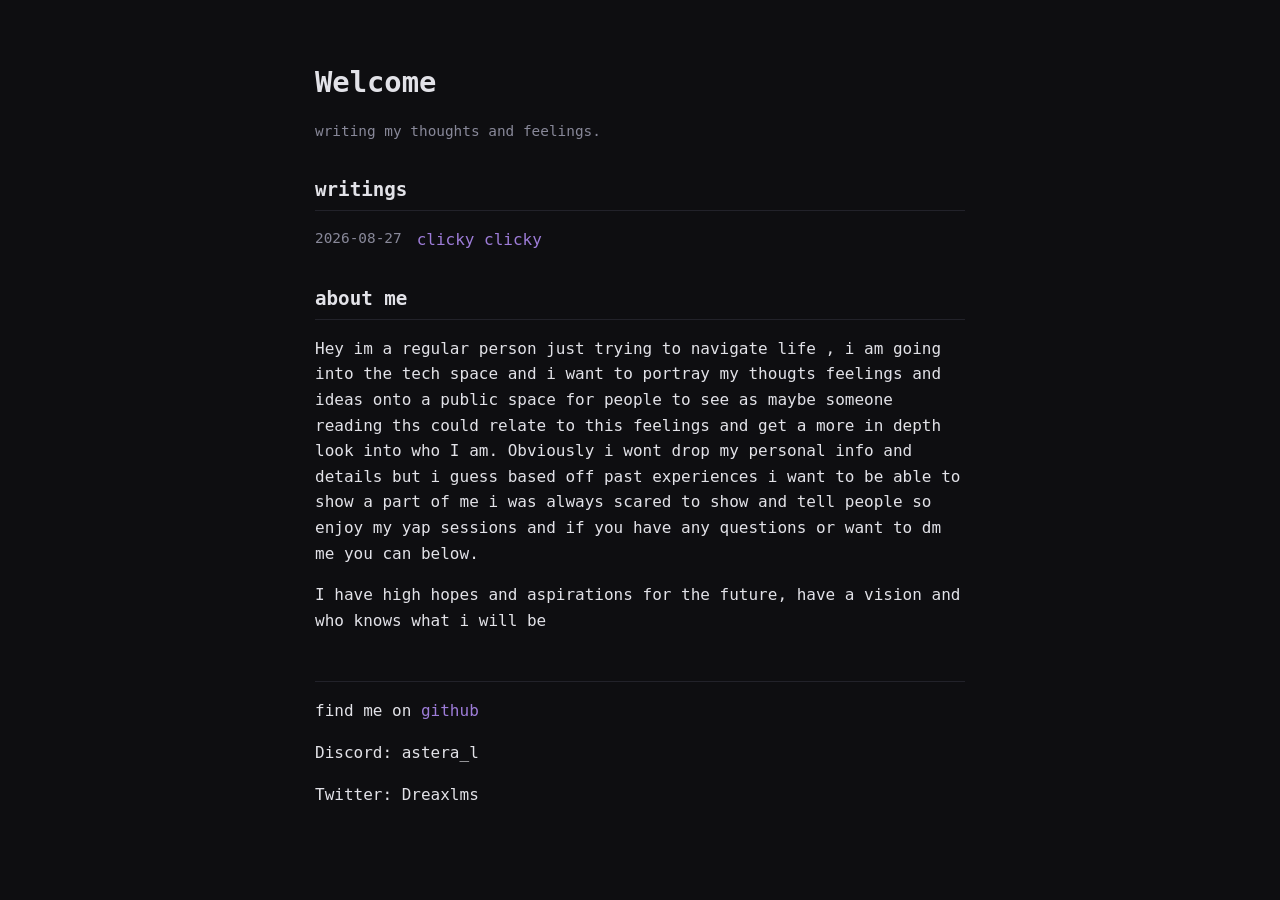
==== index.html @ a547e935 "started and posted my first post" ====
<!DOCTYPE html>
<html lang="en">
<head>
  <meta charset="UTF-8">
  <meta name="viewport" content="width=device-width, initial-scale=1.0">
  <title>Dreaxlms's Blog</title>
  <link rel="stylesheet" href="style.css">
</head>
<body>
  <main class="container">
    <header>
      <h1>Welcome</h1>
      <p class="subtitle">writing my thoughts and feelings.</p>
    </header>

    <section>
      <h2>writings</h2>
      <ul class="post-list">
        <li>
          <span class="date">2026-08-27</span>
          <a href="_posts/first-post.html">clicky clicky</a>
        </li>
      </ul>
    </section>

    <section>
      <h2>about me</h2>
      <p>Hey im a regular person just trying to navigate life , i am going into the tech space and i want to portray my thougts feelings and ideas onto a public space for people to see as maybe someone reading ths could relate to this feelings and get a more in depth look into who I am. Obviously i wont drop my personal info and details but i guess based off past experiences i want to be able to show a part of me i was always scared to show and tell people so enjoy my yap sessions and if you have any questions or want to dm me you can below.</p>
      <p>I have high hopes and aspirations for the future, have a vision and who knows what i will be </p>
    </section>

    <footer>
      <hr>
      <p>find me on <a href="https://github.com/Dreaxlms">github</a></p>
      <p>Discord: astera_l</a></p>
      <p>Twitter: Dreaxlms</a></p>

    </footer>
  </main>
</body>
</html>
---- style.css ----
:root {
  --bg: #0e0e11;
  --text: #e2e2e8;
  --muted: #888899;
  --accent: #9d7cd8;
  --border: #22222a;
}

body {
  background-color: var(--bg);
  color: var(--text);
  font-family: -apple-system, BlinkMacSystemFont, "Segoe UI", Roboto, monospace, sans-serif;
  line-height: 1.6;
  margin: 0;
  padding: 40px 20px;
}

.container {
  max-width: 650px;
  margin: 0 auto;
}

h1 {
  font-size: 1.8rem;
  margin-bottom: 4px;
}

h2 {
  font-size: 1.2rem;
  margin-top: 2rem;
  border-bottom: 1px solid var(--border);
  padding-bottom: 4px;
}

.subtitle, .date {
  color: var(--muted);
  font-size: 0.9rem;
}

a {
  color: var(--accent);
  text-decoration: none;
}

a:hover {
  text-decoration: underline;
}

ul {
  list-style: none;
  padding-left: 0;
}

li {
  margin: 10px 0;
  display: flex;
  gap: 15px;
}

hr {
  border: 0;
  border-top: 1px solid var(--border);
  margin-top: 3rem;
}
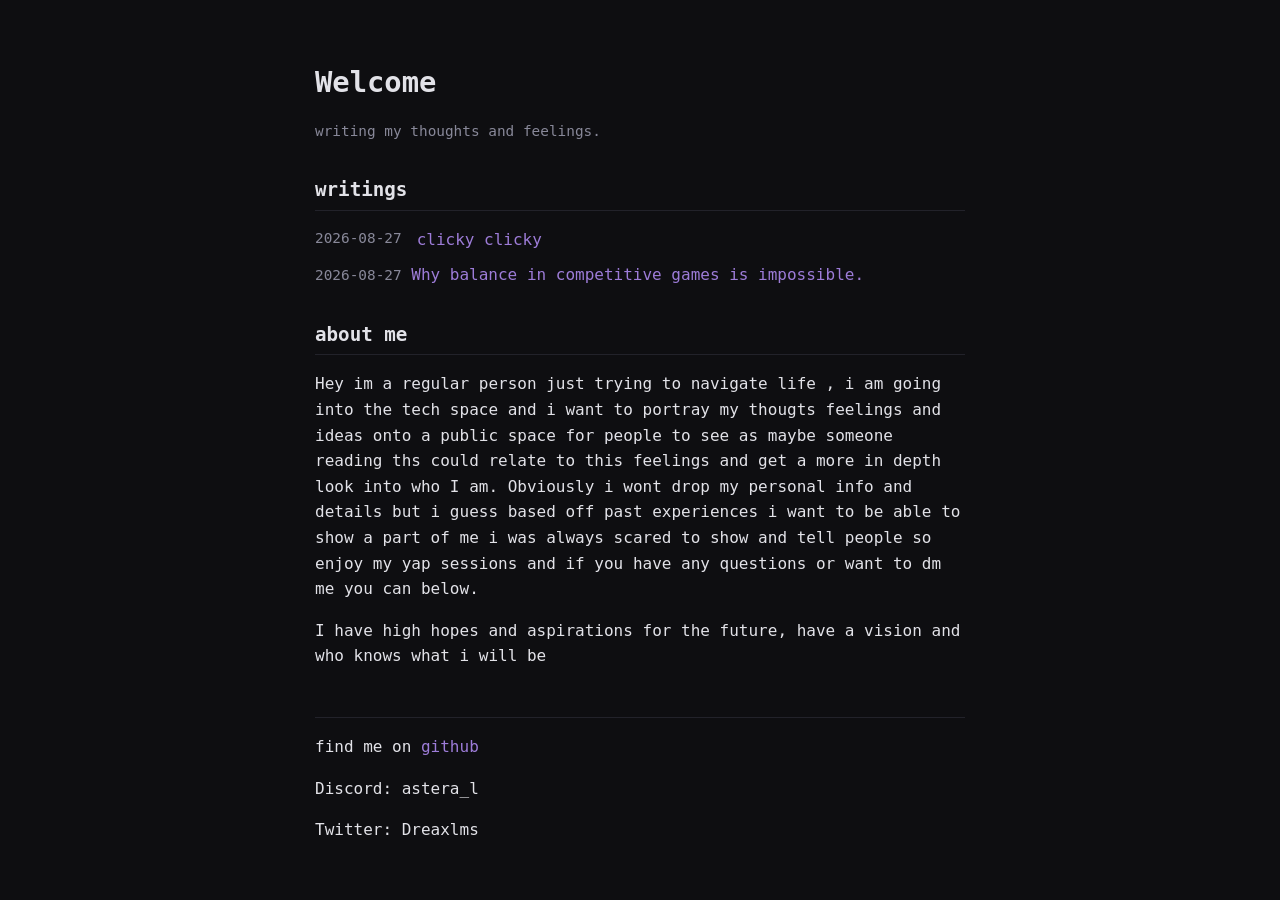
==== commit a3e3538d: "comp games rant" ====
--- a/index.html
+++ b/index.html
@@ -20,6 +20,9 @@
           <span class="date">2026-08-27</span>
           <a href="_posts/first-post.html">clicky clicky</a>
         </li>
+          <span class="date">2026-08-27</span>
+          <a href="_posts/balance.html">Why balance in competitive games is impossible.</a>
+        </li>
       </ul>
     </section>
 
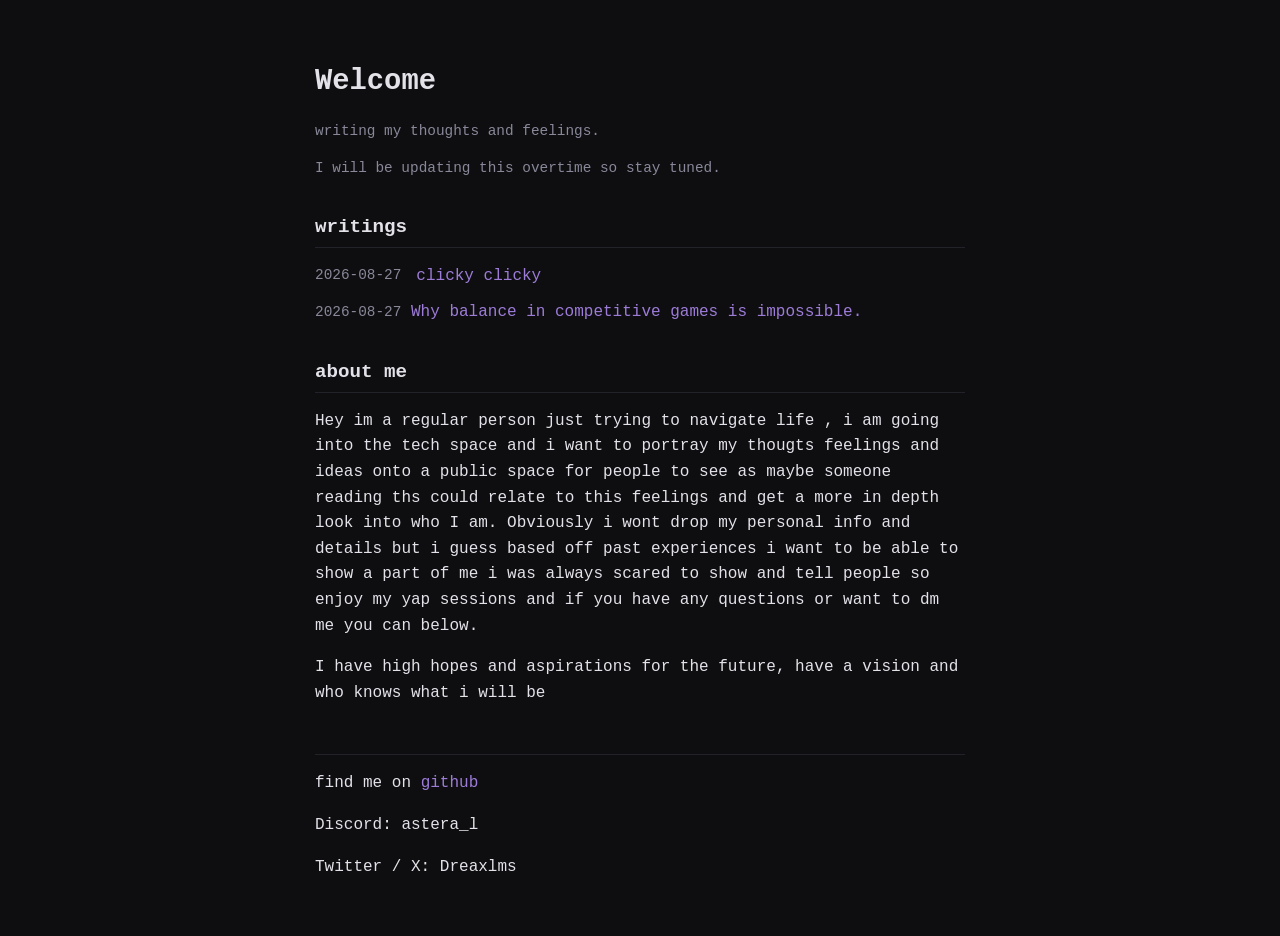
==== commit 9d9af057: "twitter edit" ====
--- a/index.html
+++ b/index.html
@@ -11,6 +11,7 @@
     <header>
       <h1>Welcome</h1>
       <p class="subtitle">writing my thoughts and feelings.</p>
+      <p class="subtitle">I will be updating this overtime so stay tuned.</p>
     </header>
 
     <section>
@@ -18,10 +19,10 @@
       <ul class="post-list">
         <li>
           <span class="date">2026-08-27</span>
-          <a href="_posts/first-post.html">clicky clicky</a>
+          <a href="posts/first-post.html">clicky clicky</a>
         </li>
           <span class="date">2026-08-27</span>
-          <a href="_posts/balance.html">Why balance in competitive games is impossible.</a>
+          <a href="posts/balance.html">Why balance in competitive games is impossible.</a>
         </li>
       </ul>
     </section>
@@ -36,7 +37,7 @@
       <hr>
       <p>find me on <a href="https://github.com/Dreaxlms">github</a></p>
       <p>Discord: astera_l</a></p>
-      <p>Twitter: Dreaxlms</a></p>
+      <p>Twitter / X: Dreaxlms</a></p>
 
     </footer>
   </main>
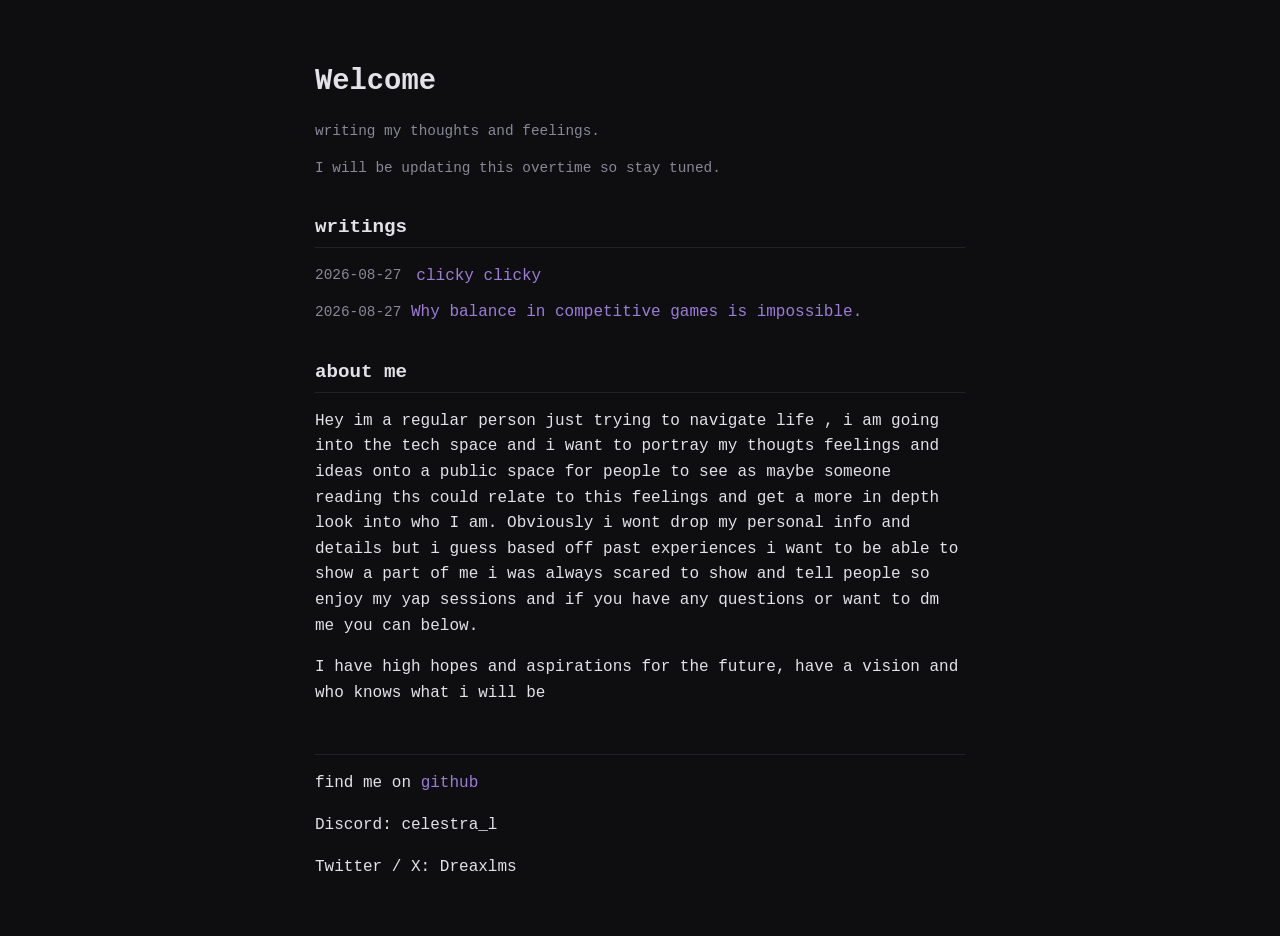
==== commit 50afe927: "discord edit" ====
--- a/index.html
+++ b/index.html
@@ -36,7 +36,7 @@
     <footer>
       <hr>
       <p>find me on <a href="https://github.com/Dreaxlms">github</a></p>
-      <p>Discord: astera_l</a></p>
+      <p>Discord: celestra_l</a></p>
       <p>Twitter / X: Dreaxlms</a></p>
 
     </footer>
